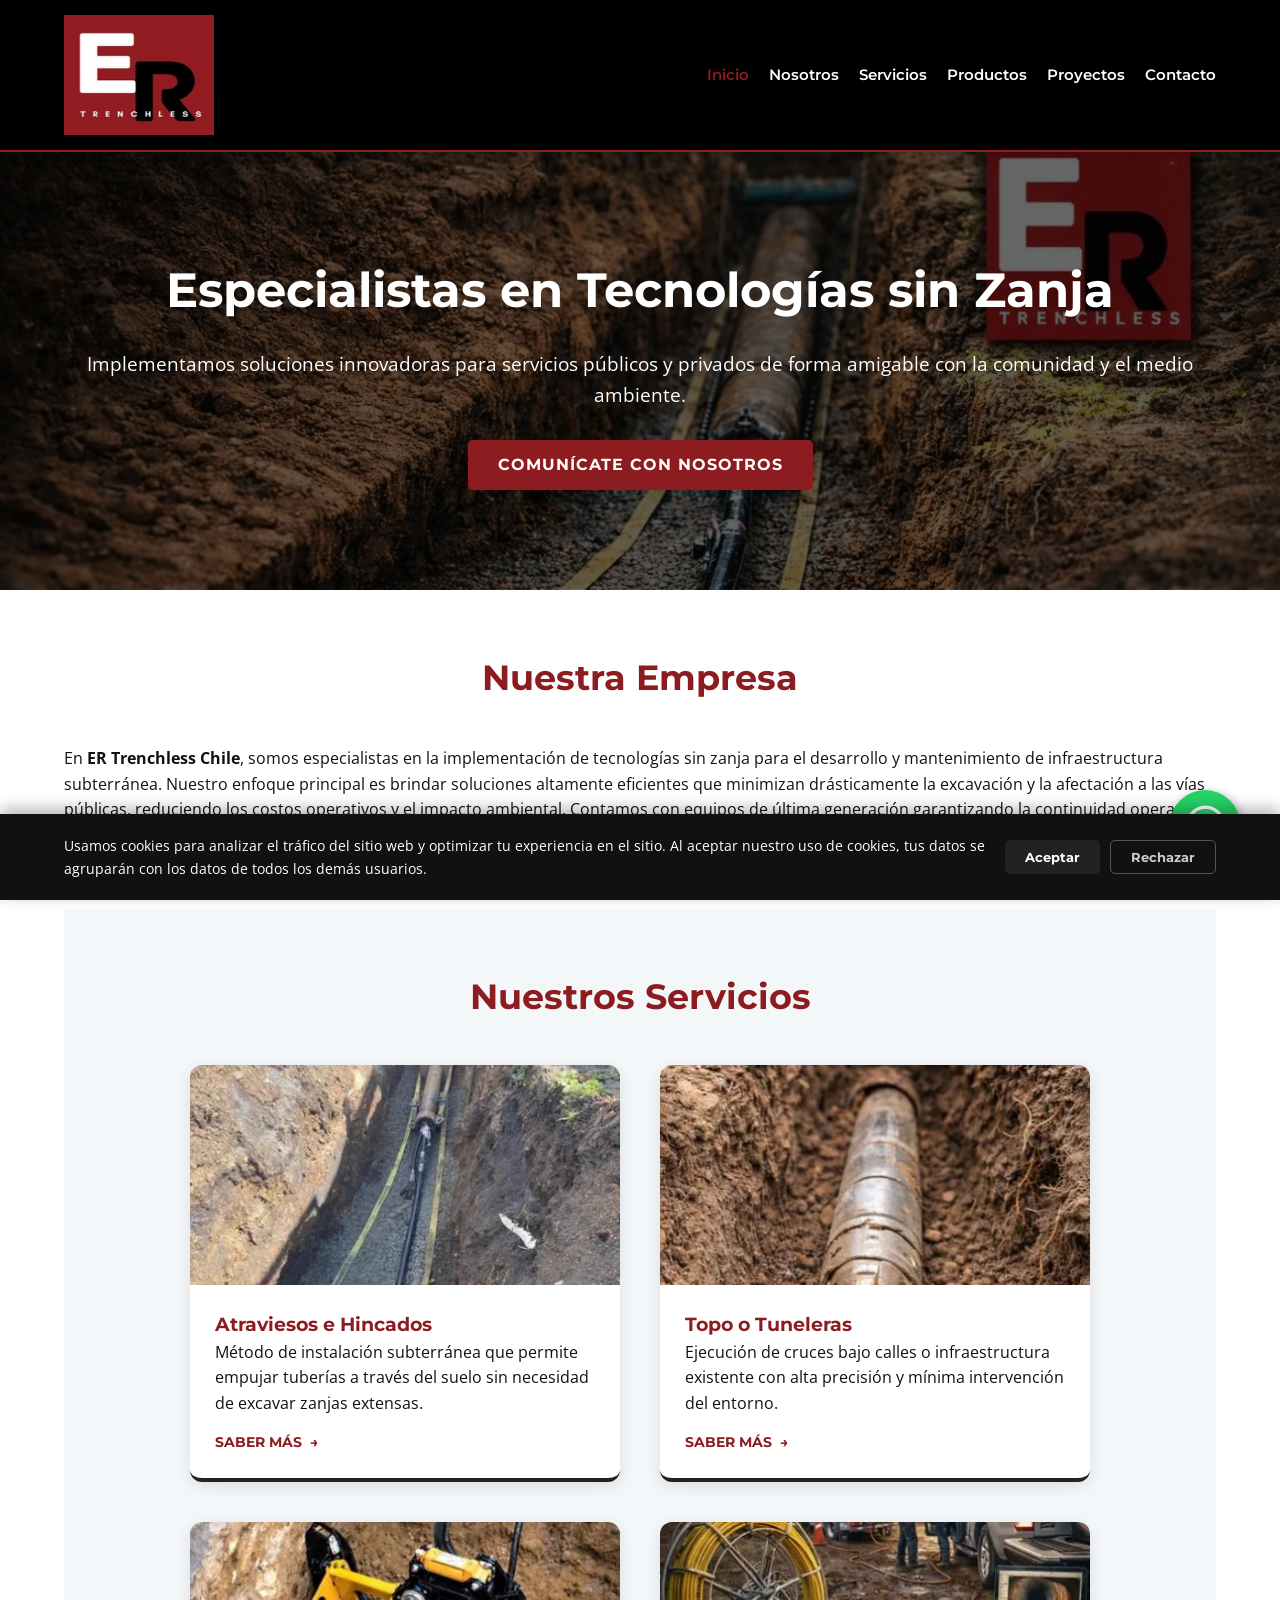
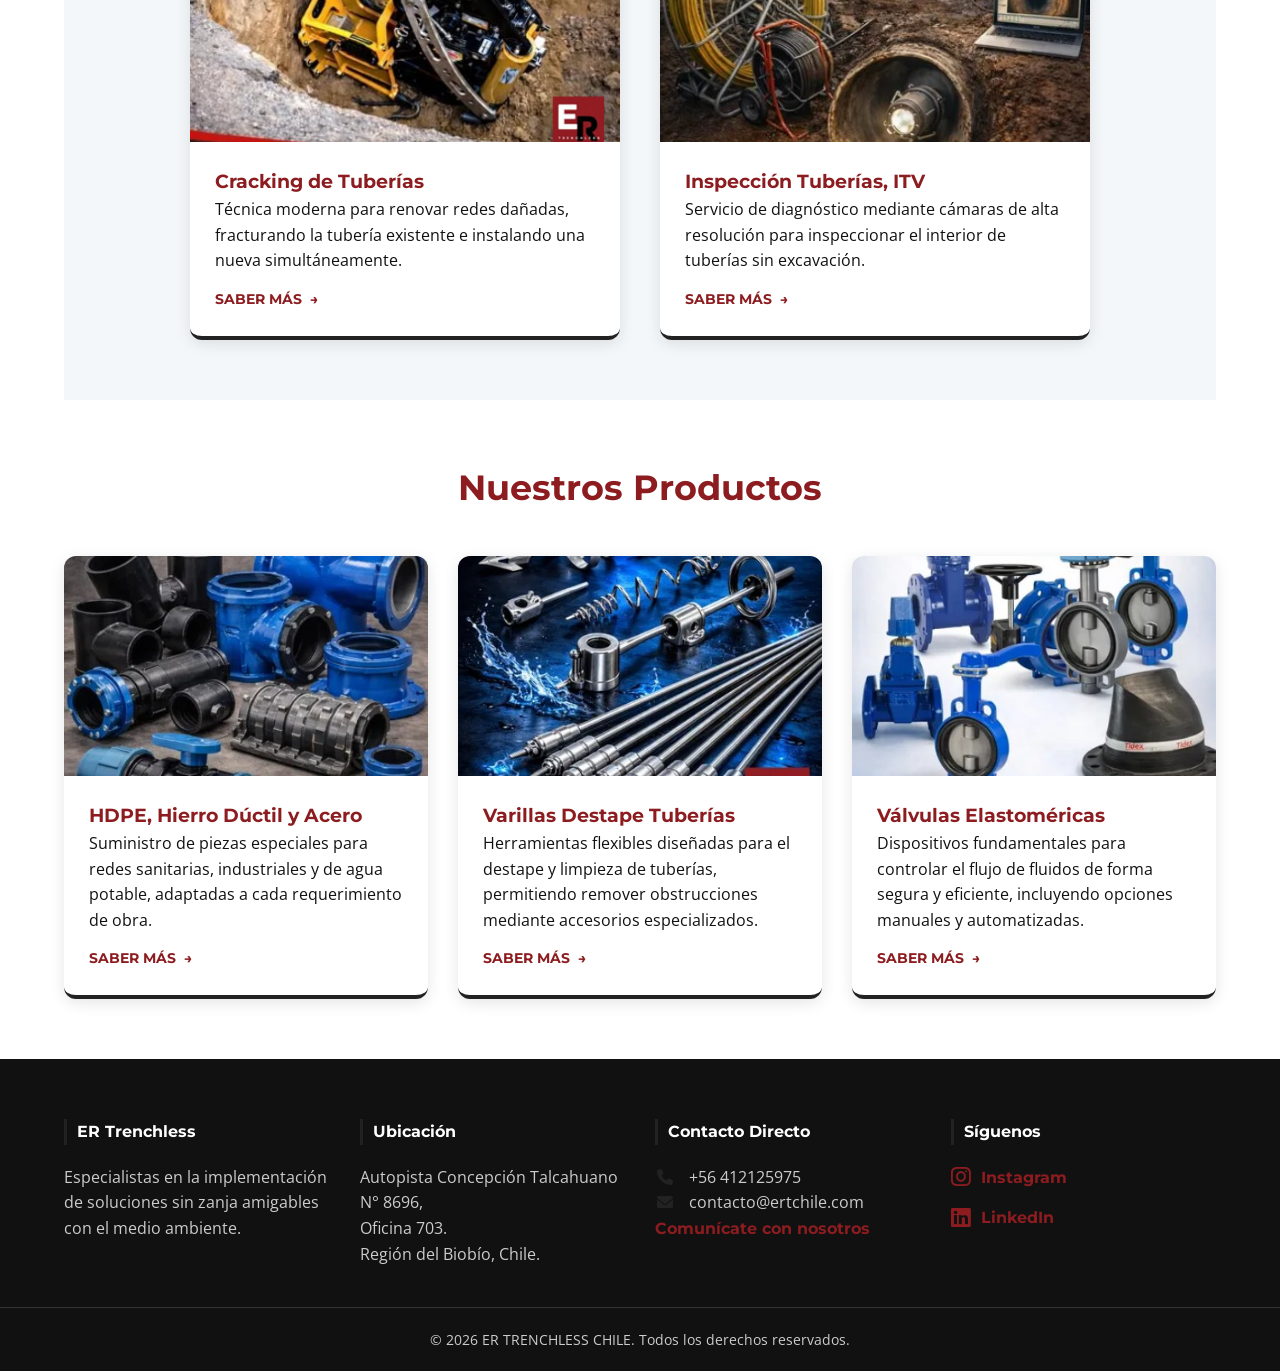
==== index.html @ fc586f29 "Upload Base Initial (WebSite ERT)" ====
<!DOCTYPE html>
<html lang="es">

<head>
    <meta charset="UTF-8">
    <meta name="viewport" content="width=device-width, initial-scale=1.0">
    <title>ER Trenchless Chile | Especialistas en Tecnologías sin Zanja</title>
    <meta name="description"
        content="Implementamos soluciones innovadoras para servicios públicos y privados de forma amigable con la comunidad y el medio ambiente en la Región del Biobío.">
    <link rel="canonical" href="https://ertchile.com/">

    <meta property="og:type" content="website">
    <meta property="og:url" content="https://ertchile.com/">
    <meta property="og:title" content="ER Trenchless Chile | Especialistas en Tecnologías sin Zanja">
    <meta property="og:description"
        content="Implementamos soluciones innovadoras para servicios públicos y privados de forma amigable con la comunidad y el medio ambiente.">
    <meta property="og:image" content="https://ertchile.com/images/logo-ert.jpg">

    <link rel="icon" type="image/png" sizes="32x32" href="images/favicon/favicon-32x32.png">
    <link rel="icon" type="image/png" sizes="16x16" href="images/favicon/favicon-16x16.png">
    <link rel="apple-touch-icon" sizes="180x180" href="images/favicon/apple-touch-icon.png">
    <link rel="shortcut icon" href="images/favicon/favicon.ico" type="image/x-icon">
    <link rel="stylesheet" href="css/styles.css">
    <link rel="stylesheet" href="https://cdnjs.cloudflare.com/ajax/libs/font-awesome/6.0.0/css/all.min.css">

    <script type="application/ld+json">
        {
        "@context": "https://schema.org",
        "@type": "LocalBusiness",
        "name": "ER TRENCHLESS CHILE",
        "address": {
            "@type": "PostalAddress",
            "streetAddress": "Autopista Concepción Talcahuano N° 8696, Of. 703",
            "addressLocality": "Talcahuano",
            "addressRegion": "Biobío",
            "addressCountry": "CL"
        },
        "telephone": "+56944072450",
        "url": "https://ertchile.com"
        }
    </script>
</head>

<body>

    <header>
        <div class="container">
            <div class="logo">
                <img src="images/logo-ert.jpg" alt="ER Trenchless Chile Logo">
            </div>
            <div class="nav-toggle" id="mobile-menu-btn">&#9776;</div>
            <nav id="main-nav">
                <ul>
                    <li><a href="index.html" class="active">Inicio</a></li>
                    <li><a href="nosotros.html">Nosotros</a></li>
                    <li><a href="servicios.html">Servicios</a></li>
                    <li><a href="productos.html">Productos</a></li>
                    <li><a href="proyectos.html">Proyectos</a></li>
                    <li><a href="contacto.html">Contacto</a></li>
                </ul>
            </nav>
        </div>
    </header>

    <main>
        <section class="hero">
            <div class="container">
                <h1>Especialistas en Tecnologías sin Zanja</h1>
                <p>Implementamos soluciones innovadoras para servicios públicos y privados de forma amigable con la comunidad y el medio ambiente.</p>
                <a href="contacto.html" class="cta-button">Comunícate con nosotros</a>
            </div>
        </section>

        <section class="section-padding container">
            <h2>Nuestra Empresa</h2>
            <p class="text-center">En <strong>ER Trenchless Chile</strong>, somos especialistas en la implementación de tecnologías sin zanja para el desarrollo y mantenimiento de infraestructura subterránea. Nuestro enfoque principal es brindar soluciones altamente eficientes que minimizan drásticamente la excavación y la afectación a las vías públicas, reduciendo los costos operativos y el impacto ambiental. Contamos con equipos de última generación garantizando la continuidad operativa de los servicios con los más altos estándares de calidad y seguridad.</p>
        </section>

        <section class="section-padding container bg-light">
            <h2>Nuestros Servicios</h2>
            <div class="servicios-grid">

                <article class="service-card">
                    <div class="service-image-top">
                        <a href="servicios/atraviesos-e-hincados.html"><img src="images/icon-hincados.jpg" alt="Atraviesos e Hincados"></a>
                    </div>
                    <div class="service-info">
                        <h3>Atraviesos e Hincados</h3>
                        <p>Método de instalación subterránea que permite empujar tuberías a través del suelo sin necesidad de excavar zanjas extensas.</p>
                        <a href="servicios/atraviesos-e-hincados.html" class="btn-modern">Saber más <span class="arrow">&rarr;</span></a>
                    </div>
                </article>

                <article class="service-card">
                    <div class="service-image-top">
                        <a href="servicios/topo-o-tuneleras.html"><img src="images/icon-tuneleras.jpg" alt="Topo o Tuneleras"></a>
                    </div>
                    <div class="service-info">
                        <h3>Topo o Tuneleras</h3>
                        <p>Ejecución de cruces bajo calles o infraestructura existente con alta precisión y mínima intervención del entorno.</p>
                        <a href="servicios/topo-o-tuneleras.html" class="btn-modern">Saber más <span class="arrow">&rarr;</span></a>
                    </div>
                </article>

                <article class="service-card">
                    <div class="service-image-top">
                        <a href="servicios/cracking-de-tuberias.html"><img src="images/icon-cracking.jpg" alt="Cracking de Tuberías"></a>
                    </div>
                    <div class="service-info">
                        <h3>Cracking de Tuberías</h3>
                        <p>Técnica moderna para renovar redes dañadas, fracturando la tubería existente e instalando una nueva simultáneamente.</p>
                        <a href="servicios/cracking-de-tuberias.html" class="btn-modern">Saber más <span class="arrow">&rarr;</span></a>
                    </div>
                </article>

                <article class="service-card">
                    <div class="service-image-top">
                        <a href="servicios/inspeccion-tuberias-itv.html"><img src="images/icon-itv.jpg" alt="Inspección Tuberías ITV"></a>
                    </div>
                    <div class="service-info">
                        <h3>Inspección Tuberías, ITV</h3>
                        <p>Servicio de diagnóstico mediante cámaras de alta resolución para inspeccionar el interior de tuberías sin excavación.</p>
                        <a href="servicios/inspeccion-tuberias-itv.html" class="btn-modern">Saber más <span class="arrow">&rarr;</span></a>
                    </div>
                </article>

            </div>
        </section>

        <section class="section-padding container">
            <h2>Nuestros Productos</h2>
            <div class="productos-grid">

                <article class="service-card">
                    <div class="service-image-top">
                        <a href="productos/hdpe-hierro-fundido-acero.html"><img src="images/producto-hdpe.jpg" alt="Piezas especiales de HDPE, Hierro Dúctil y Bridas Acero"></a>
                    </div>
                    <div class="service-info">
                        <h3>HDPE, Hierro Dúctil y Acero</h3>
                        <p>Suministro de piezas especiales para redes sanitarias, industriales y de agua potable, adaptadas a cada requerimiento de obra.</p>
                        <a href="productos/hdpe-hierro-fundido-acero.html" class="btn-modern">Saber más <span class="arrow">&rarr;</span></a>
                    </div>
                </article>

                <article class="service-card">
                    <div class="service-image-top">
                        <a href="productos/varillas-destape-tuberias.html"><img src="images/producto-varillas.jpg" alt="Varillas Destape Tuberías"></a>
                    </div>
                    <div class="service-info">
                        <h3>Varillas Destape Tuberías</h3>
                        <p>Herramientas flexibles diseñadas para el destape y limpieza de tuberías, permitiendo remover obstrucciones mediante accesorios especializados.</p>
                        <a href="productos/varillas-destape-tuberias.html" class="btn-modern">Saber más <span class="arrow">&rarr;</span></a>
                    </div>
                </article>

                <article class="service-card">
                    <div class="service-image-top">
                        <a href="productos/valvulas-elastomericas.html"><img src="images/producto-valvulas.jpg" alt="Válvulas Elastoméricas"></a>
                    </div>
                    <div class="service-info">
                        <h3>Válvulas Elastoméricas</h3>
                        <p>Dispositivos fundamentales para controlar el flujo de fluidos de forma segura y eficiente, incluyendo opciones manuales y automatizadas.</p>
                        <a href="productos/valvulas-elastomericas.html" class="btn-modern">Saber más <span class="arrow">&rarr;</span></a>
                    </div>
                </article>

            </div>
        </section>
    </main>

    <footer>
        <div class="container footer-grid">
            <div class="footer-section">
                <h4>ER Trenchless</h4>
                <p>Especialistas en la implementación de soluciones sin zanja amigables con el medio ambiente.</p>
            </div>
            <div class="footer-section">
                <h4>Ubicación</h4>
                <p>Autopista Concepción Talcahuano N° 8696,<br>Oficina 703.<br>Región del Biobío, Chile.</p>
            </div>
            <div class="footer-section">
                <h4>Contacto Directo</h4>
                <p><i class="fas fa-phone"></i> +56 412125975</p>
                <p><i class="fas fa-envelope"></i> contacto@ertchile.com</p>
                <a href="contacto.html" class="footer-link-btn">Comunícate con nosotros</a>
            </div>
            <div class="footer-section">
                <h4>Síguenos</h4>
                <div class="social-links">
                    <a href="https://www.instagram.com/er_trenchless_chile/" target="_blank" class="footer-link-btn">
                        <i class="fab fa-instagram"></i> Instagram
                    </a>
                    <a href="https://www.linkedin.com/company/er-trenchless-chile-spa/?viewAsMember=true" target="_blank" class="footer-link-btn">
                        <i class="fab fa-linkedin"></i> LinkedIn
                    </a>
                </div>
            </div>
        </div>
        <div class="footer-bottom">
            <p>&copy; 2026 ER TRENCHLESS CHILE. Todos los derechos reservados.</p>
        </div>
    </footer>
    <div id="cookie-banner" class="cookie-banner">
        <div class="container cookie-content">
            <p>Usamos cookies para analizar el tráfico del sitio web y optimizar tu experiencia en el sitio. Al aceptar
                nuestro uso de cookies, tus datos se agruparán con los datos de todos los demás usuarios.</p>
            <div class="cookie-buttons">
                <button id="accept-cookies" class="btn-cookie accept">Aceptar</button>
                <button id="reject-cookies" class="btn-cookie reject">Rechazar</button>
            </div>
        </div>
    </div>
    <a href="https://wa.me/56999770602" class="whatsapp-float" target="_blank" rel="noopener noreferrer" aria-label="Escríbenos por WhatsApp">
        <i class="fab fa-whatsapp"></i>
    </a>

    <script src="js/script.js"></script>
</body>
</html>
---- css/styles.css ----
/* =========================================
   1. VARIABLES Y CONFIGURACIÓN BASE
   ========================================= */

/* Importación de fuentes oficiales (Montserrat y Open Sans) */
@import url('https://fonts.googleapis.com/css2?family=Montserrat:wght@400;700&family=Open+Sans:wght@400;600&display=swap');

:root {
    --color-primario: #8c1c1f;   /* Rojo Oscuro ERT (Extraído del fondo del logo) */
    --color-secundario: #222222; /* Gris casi negro (Extraído de la letra R) */
    --color-oscuro: #111111;
    --color-blanco: #ffffff;
    --color-gris-fondo: #f4f7f9;
    
    --fuente-titulos: 'Montserrat', sans-serif;
    --fuente-cuerpo: 'Open Sans', sans-serif;
    
    --sombra: 0 4px 15px rgba(0, 0, 0, 0.1);
    --transicion: all 0.3s ease;
}

* {
    margin: 0;
    padding: 0;
    box-sizing: border-box;
}

html, body {
    height: 100%;
    font-family: var(--fuente-cuerpo);
    background-color: var(--color-blanco);
    display: flex;
    flex-direction: column;
    color: var(--color-oscuro);
    line-height: 1.6;
}

/* Encabezados con Montserrat */
h1, h2, h3, h4, h5, h6 {
    font-family: var(--fuente-titulos);
    font-weight: 700;
    color: var(--color-primario);
}

main {
    flex: 1 0 auto;
}

.container {
    width: 90%;
    max-width: 1200px;
    margin: 0 auto;
}

/* =========================================
   2. HEADER Y NAVEGACIÓN
   ========================================= */
header {
    background: #111111;
    /* Bajamos el padding de 15px a 5px para ganar espacio interno */
    padding: 5px 0; 
    box-shadow: 0 2px 10px rgba(0, 0, 0, 0.1);
    position: sticky;
    top: 0;
    z-index: 1000;
    border-bottom: 2px solid var(--color-primario);
}



header .container {
    display: flex;
    justify-content: space-between;
    align-items: center;
}

.logo img {
    /* Aumentamos la altura de 80px a 100px */
    height: 120px; 
    display: block;
    /* Añadimos una transición suave por si quieres que cambie al hacer scroll */
    transition: var(--transicion); 
    /* Asegura que el logo no se deforme */
    width: 150px; 
}

nav ul {
    display: flex;
    list-style: none;
    gap: 20px;
}

nav ul li a {
    text-decoration: none;
    color:  #ffffff;
    font-family: var(--fuente-titulos);
    font-weight: 600;
    font-size: 0.95rem;
    transition: var(--transicion);
}

nav ul li a:hover, nav ul li a.active {
    color: var(--color-primario);
}

.nav-toggle {
    display: none;
    font-size: 1.5rem;
    cursor: pointer;
}

/* =========================================
   3. HERO SECTIONS (BANNERS)
   ========================================= */
.hero, .secondary-hero {
    color: white;
    padding: 100px 0;
    text-align: center;
    background-size: cover;
    background-position: center;
    background-repeat: no-repeat;
}

.hero { background-image: linear-gradient(rgba(0, 0, 0, 0.6), rgba(0, 0, 0, 0.6)), url('../images/hero-bg.jpg'); }
.secondary-hero { background-image: linear-gradient(rgba(0, 0, 0, 0.7), rgba(0, 0, 0, 0.7)), url('../images/nosotros-bg.jpg'); }

.hero h1, .secondary-hero h1 { 
    font-size: 3rem; 
    margin-bottom: 20px; 
    color: var(--color-blanco);
}


.hero p, .secondary-hero p {
    font-size: 1.2rem;
    margin-bottom: 30px;
}

/* =========================================
   4. DISEÑO DE GRIDS Y SECCIONES
   ========================================= */
.section-padding { padding: 60px 0; }

h2 {
    text-align: center;
    color: var(--color-primario);
    margin-bottom: 40px;
    font-size: 2.2rem;
}

.bg-light { background-color: var(--color-gris-fondo); }

/* =========================================
   GRID PARA SERVICIOS (4 items -> 2x2)
   ========================================= */
.servicios-grid {
    display: grid;
    grid-template-columns: repeat(2, 1fr); /* Fuerza 2 columnas */
    gap: 40px;
    max-width: 900px; /* Ajusta el ancho para que las 2 tarjetas no se vean tan estiradas */
    margin: 0 auto; /* Centra la grilla en la página */
}

/* =========================================
   GRID PARA PRODUCTOS (3 items -> 1 fila de 3)
   ========================================= */
.productos-grid {
    display: grid;
    grid-template-columns: repeat(auto-fit, minmax(300px, 1fr)); /* Automático, perfecto para 3 items */
    gap: 30px;
}

/* --- Responsivo para ambas grillas --- */
@media (max-width: 768px) {
    .servicios-grid, .productos-grid {
        grid-template-columns: 1fr; /* En celulares, todo pasa a 1 sola columna */
    }
}

/* Grid de Contenido (Página Nosotros) */
.content-grid {
    display: grid;
    grid-template-columns: repeat(auto-fit, minmax(300px, 1fr)); /* Ajustado para mejor respuesta */
    gap: 40px;
    align-items: center;
}

/* Alineación específica para texto en Nosotros */
.text-content h2 {
    text-align: left;
    margin-bottom: 20px;
}

.text-content p {
    text-align: left;
}

/* =========================================
   5. TARJETAS Y BOTONES (CORREGIDOS)
   ========================================= */
.service-card {
    background: var(--color-blanco);
    border-radius: 12px;
    box-shadow: var(--sombra);
    border-bottom: 4px solid var(--color-secundario);
    transition: var(--transicion);
    display: flex;
    flex-direction: column;
    overflow: hidden;
    height: 100%;
}

.service-card:hover {
    transform: translateY(-8px);
}

.service-image-top {
    width: 100%;
    height: 220px;
    overflow: hidden;
}

.service-image-top img {
    width: 100%;
    height: 100%;
    object-fit: cover;
}

.service-info {
    padding: 25px;
    flex-grow: 1;
    display: flex;
    flex-direction: column;
    justify-content: space-between; /* Empuja el botón al final */
}

/* Botón "SABER MÁS" (Estilo Imagen 2 corregido) */
.btn-modern {
    margin-top: 15px;
    display: inline-flex;
    align-items: center;
    color: var(--color-primario) !important; /* Mantiene azul aunque sea visitado */
    font-family: var(--fuente-titulos);
    font-weight: 700;
    text-transform: uppercase; /* Fuerza Mayúsculas */
    font-size: 0.85rem;
    gap: 8px;
    text-decoration: none;
    transition: var(--transicion);
}

.btn-modern:hover {
    color: var(--color-secundario) !important;
}

.btn-modern .arrow {
    transition: transform 0.3s ease;
}

.btn-modern:hover .arrow {
    transform: translateX(5px);
}

.cta-button {
    background: var(--color-primario);
    color: white;
    padding: 12px 30px;
    text-decoration: none;
    border-radius: 5px;
    font-family: var(--fuente-titulos);
    font-weight: bold;
    display: inline-block;
    transition: var(--transicion);
    border: none;
    text-transform: uppercase;
    letter-spacing: 1px;
}

.cta-button:hover {
    background: var(--color-secundario);
    cursor: pointer;
}

/* =========================================
   6. FOOTER (4 COLUMNAS Y REDES SOCIALES)
   ========================================= */
footer {
    background: var(--color-oscuro);
    color: #cccccc;
    padding: 60px 0 0;
    flex-shrink: 0;
}

.footer-grid {
    display: grid;
    grid-template-columns: repeat(4, 1fr); /* 4 Columnas simétricas */
    gap: 30px;
    padding-bottom: 40px;
}

.footer-section h4 {
    color: var(--color-blanco);
    margin-bottom: 20px;
    border-left: 3px solid var(--color-secundario);
    padding-left: 10px;
}

.footer-section p i {
    margin-right: 10px;
    color: var(--color-secundario);
    width: 20px;
    text-align: center;
}

.social-links {
    display: flex;
    flex-direction: column;
    gap: 15px;
}

.footer-link-btn {
    display: flex;
    align-items: center;
    color: #8c1c1f;
    font-family: var(--fuente-titulos);
    font-weight: bold;
    text-decoration: none;
    transition: var(--transicion);
}

.footer-link-btn i {
    font-size: 1.4rem;
    margin-right: 10px;
}

.footer-link-btn:hover {
    color: var(--color-blanco);
    transform: translateX(5px);
}

.footer-bottom {
    background: #111;
    text-align: center;
    padding: 20px 0;
    font-size: 0.9rem;
    border-top: 1px solid #333;
}

/* =========================================
   7. RESPONSIVE
   ========================================= */
@media (max-width: 1024px) {
    .footer-grid { grid-template-columns: repeat(2, 1fr); }
}

@media (max-width: 768px) {
    .nav-toggle { display: block; color: #ffffff;}
    nav {
        display: none;
        width: 100%;
        position: absolute;
        top: 80px;
        left: 0;
        background: rgb(8, 0, 0);
        padding: 20px;
        box-shadow: var(--sombra);
    }
    nav.show { display: block; }
    nav ul { flex-direction: column; gap: 15px; }
    
    .hero h1 { font-size: 2.2rem; }
    .content-grid { grid-template-columns: 1fr; }
    
    .footer-grid {
        grid-template-columns: 1fr;
        text-align: center;
    }
    .footer-section h4 {
        border-left: none;
        border-bottom: 2px solid var(--color-secundario);
        display: inline-block;
        padding: 0 10px 5px;
    }
    .footer-link-btn { justify-content: center; }
}

/* =========================================
   8. AVISO DE COOKIES
   ========================================= */
.cookie-banner {
    position: fixed;
    bottom: -100%; /* Escondido por defecto */
    left: 0;
    width: 100%;
    background-color: var(--color-oscuro);
    color: var(--color-blanco);
    padding: 20px 0;
    box-shadow: 0 -5px 15px rgba(0, 0, 0, 0.3);
    z-index: 2000;
    transition: bottom 0.5s ease-in-out;
}

.cookie-banner.show {
    bottom: 0; /* Se desliza hacia arriba */
}

.cookie-content {
    display: flex;
    justify-content: space-between;
    align-items: center;
    gap: 20px;
    font-size: 0.9rem;
}

.cookie-buttons {
    display: flex;
    gap: 10px;
}

.btn-cookie {
    padding: 8px 20px;
    border-radius: 5px;
    border: none;
    font-family: var(--fuente-titulos);
    font-weight: bold;
    cursor: pointer;
    transition: var(--transicion);
}

.btn-cookie.accept {
    background-color: var(--color-secundario);
    color: var(--color-blanco);
}

.btn-cookie.reject {
    background-color: transparent;
    color: #ccc;
    border: 1px solid #555;
}

.btn-cookie:hover {
    transform: scale(1.05);
    filter: brightness(1.1);
}

/* Ajuste móvil */
@media (max-width: 768px) {
    .cookie-content {
        flex-direction: column;
        text-align: center;
    }
}

/* Asegúrate de que estas reglas existan en tu styles.css */
.btn-back {
    display: inline-flex;
    align-items: center;
    gap: 10px;
    color: var(--color-primario);
    text-decoration: none;
    font-family: var(--fuente-titulos);
    font-weight: 700;
    font-size: 0.9rem;
    text-transform: uppercase;
    margin-bottom: 10px; /* Reducimos el margen inferior */
    transition: var(--transicion);
}

.btn-back:hover {
    color: var(--color-secundario);
    transform: translateX(-5px);
}

.btn-back:hover {
    color: var(--color-secundario);
    transform: translateX(-5px); /* Efecto de desplazamiento a la izquierda */
}

/* =========================================
   10. BOTÓN FLOTANTE DE WHATSAPP (CON REBOTE)
   ========================================= */
.whatsapp-float {
    position: fixed;
    width: 70px;
    height: 70px;
    bottom: 40px;
    right: 40px;
    background-color: #25d366;
    color: #FFF;
    border-radius: 50px;
    text-align: center;
    font-size: 45px;
    box-shadow: 2px 2px 10px rgba(0, 0, 0, 0.3);
    z-index: 1500;
    display: flex;
    justify-content: center;
    align-items: center;
    text-decoration: none;
    
    /* Llamamos a la animación de rebote */
    animation: rebote-whatsapp 2s infinite;
}

/* 🎬 Los fotogramas clave de la animación */
@keyframes rebote-whatsapp {
    0%, 20%, 50%, 80%, 100% {
        transform: translateY(0); /* Posición original */
    }
    40% {
        transform: translateY(-15px); /* Salto alto */
    }
    60% {
        transform: translateY(-7px); /* Salto bajito (efecto gravedad) */
    }
}

.whatsapp-float:hover {
    background-color: #128c7e;
    color: #FFF;
    /* Detenemos el rebote al pasar el mouse y hacemos un zoom elegante */
    animation: none;
    transform: scale(1.1);
    transition: var(--transicion);
}

/* --- Responsivo para pantallas pequeñas --- */
@media (max-width: 768px) {
    .whatsapp-float {
        width: 60px;
        height: 60px;
        bottom: 20px;
        right: 20px;
        font-size: 38px;
    }
}
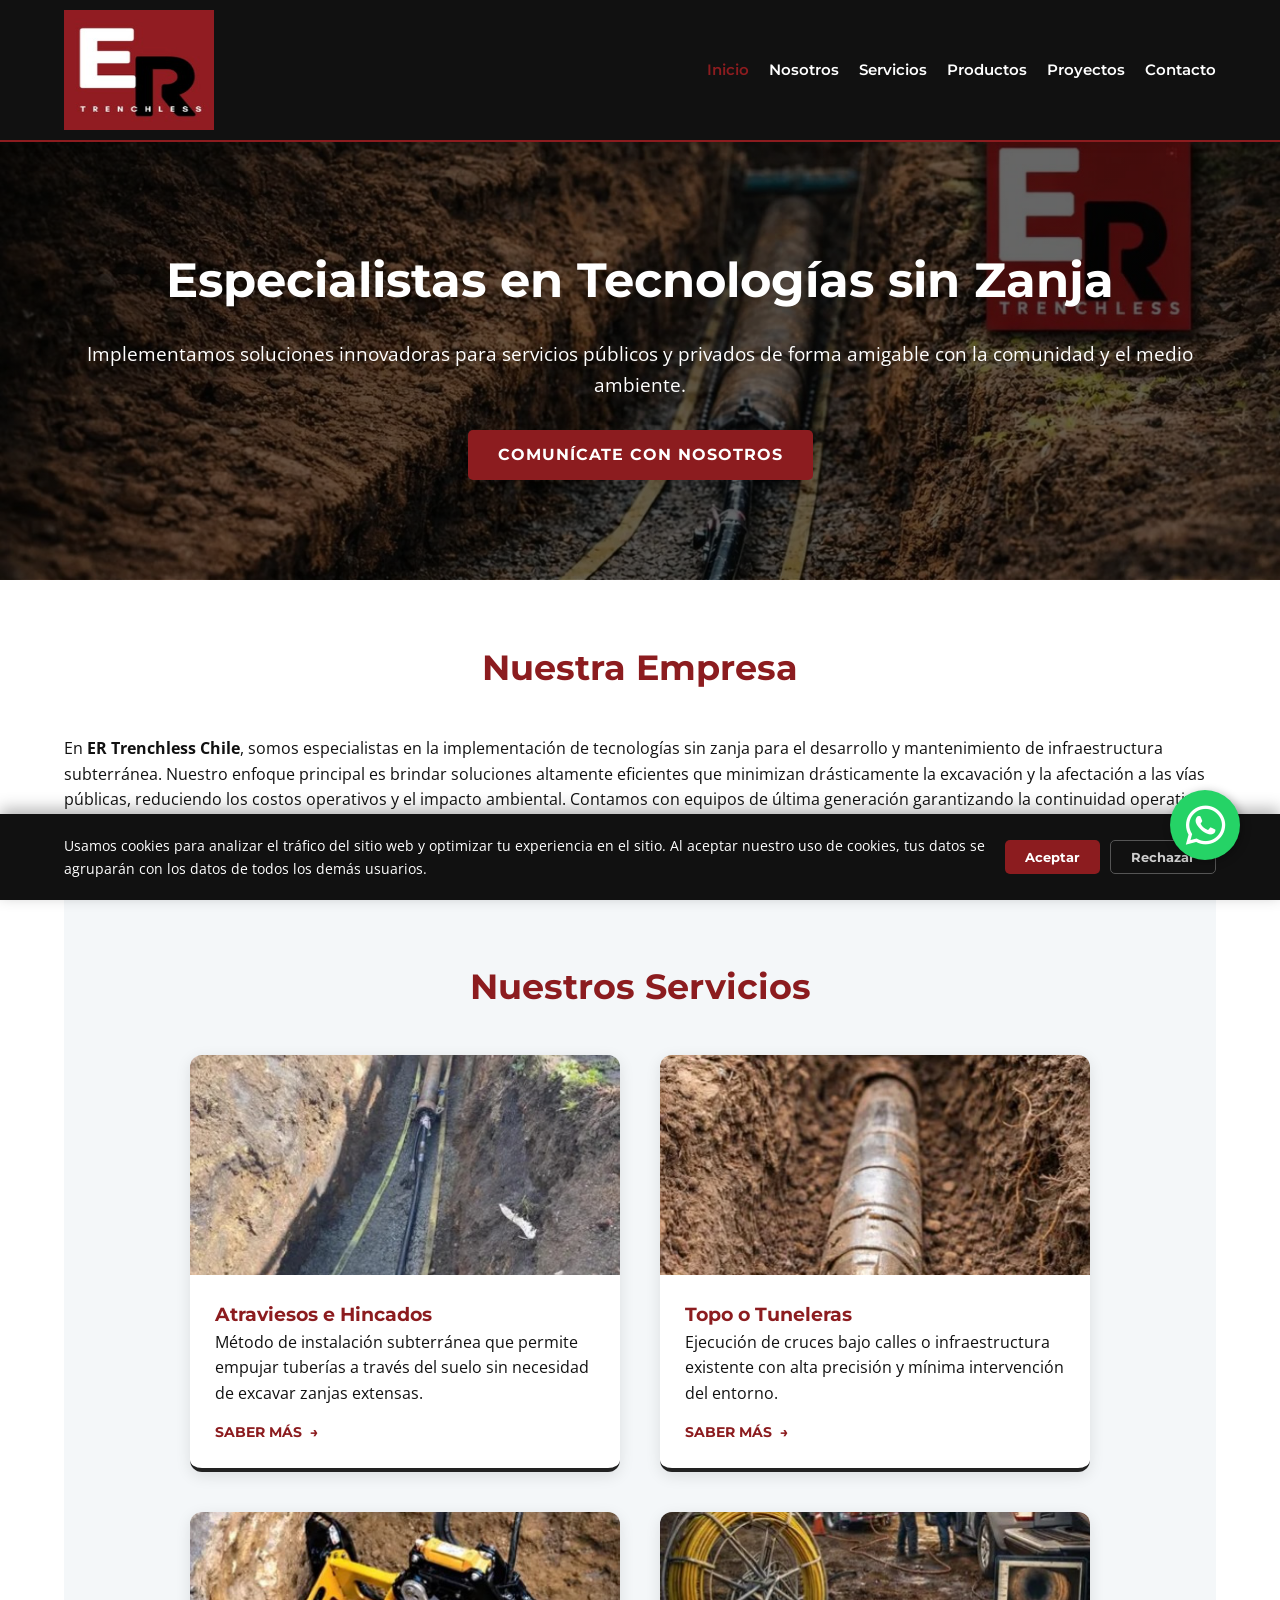
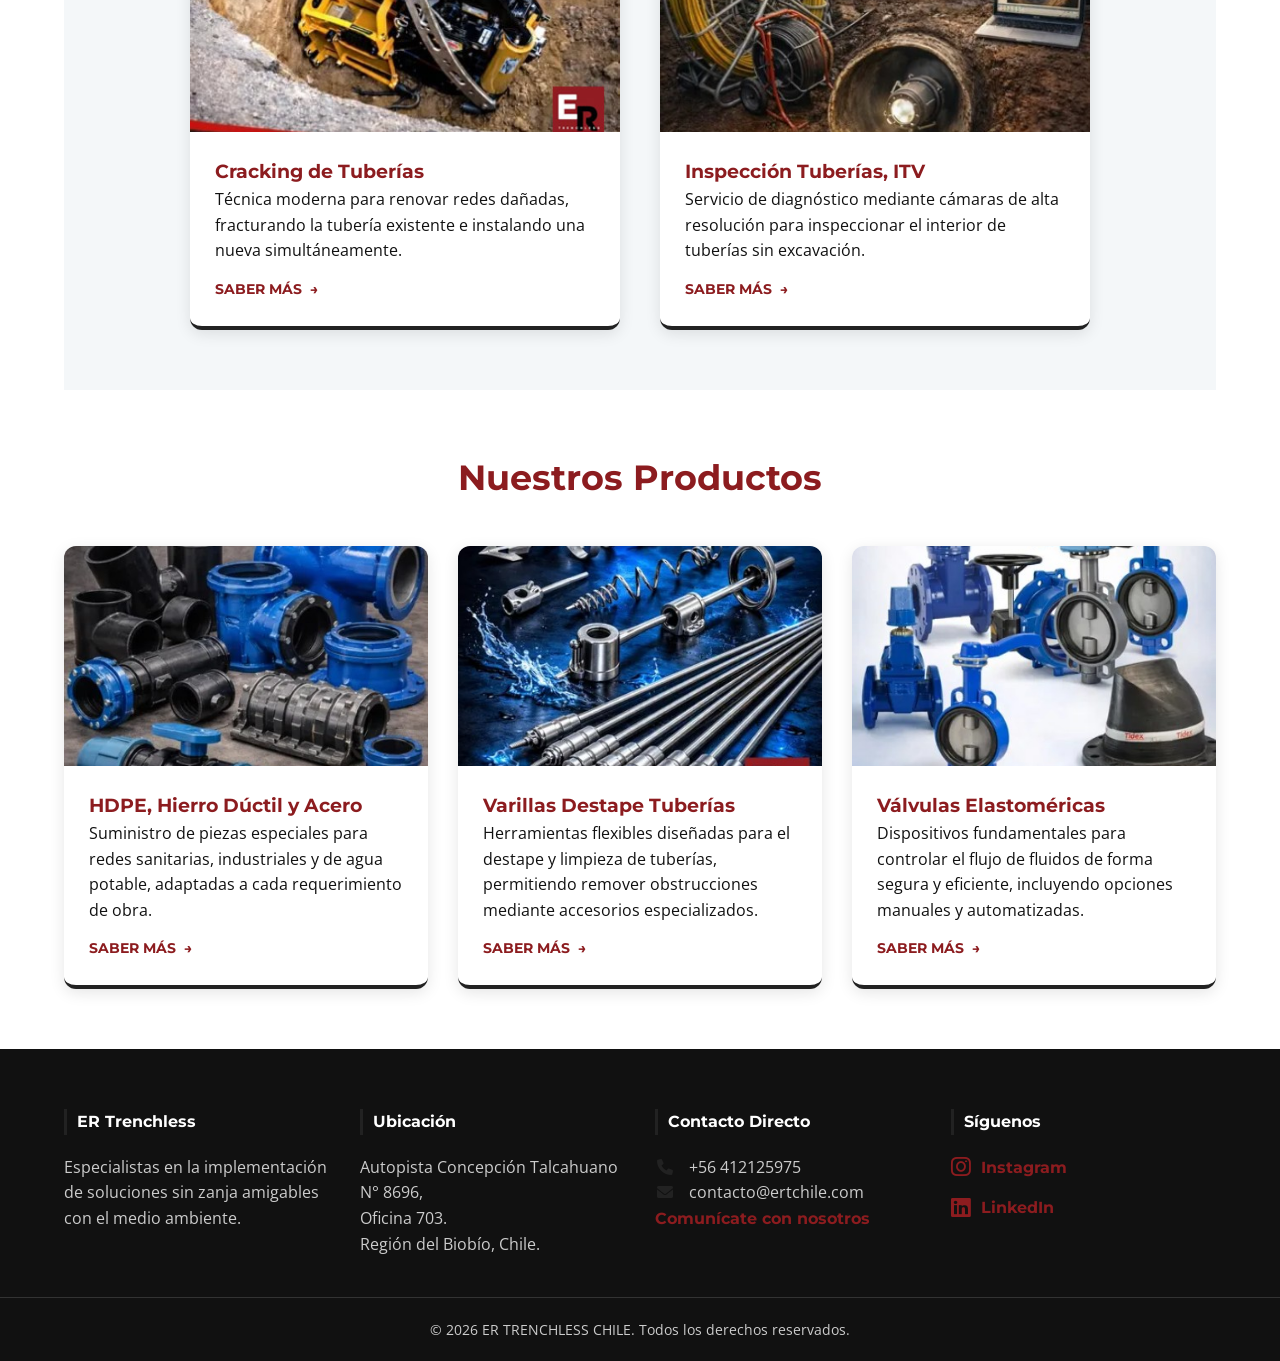
==== commit add0b27f: "Update telephone +56412125975" ====
--- a/index.html
+++ b/index.html
@@ -35,7 +35,7 @@
             "addressRegion": "Biobío",
             "addressCountry": "CL"
         },
-        "telephone": "+56944072450",
+        "telephone": "+56412125975",
         "url": "https://ertchile.com"
         }
     </script>
@@ -216,4 +216,4 @@
 
     <script src="js/script.js"></script>
 </body>
-</html>+</html>
--- a/css/styles.css
+++ b/css/styles.css
@@ -428,7 +428,7 @@
 }
 
 .btn-cookie.accept {
-    background-color: var(--color-secundario);
+    background-color: var(--color-primario);
     color: var(--color-blanco);
 }
 
@@ -476,6 +476,9 @@
     transform: translateX(-5px); /* Efecto de desplazamiento a la izquierda */
 }
 
+/* =========================================
+   10. BOTÓN FLOTANTE DE WHATSAPP (CON REBOTE)
+   ========================================= */
 /* =========================================
    10. BOTÓN FLOTANTE DE WHATSAPP (CON REBOTE)
    ========================================= */
@@ -491,7 +494,7 @@
     text-align: center;
     font-size: 45px;
     box-shadow: 2px 2px 10px rgba(0, 0, 0, 0.3);
-    z-index: 1500;
+    z-index: 9999; /* <-- AQUÍ ESTÁ LA MAGIA (antes era 1500) */
     display: flex;
     justify-content: center;
     align-items: center;
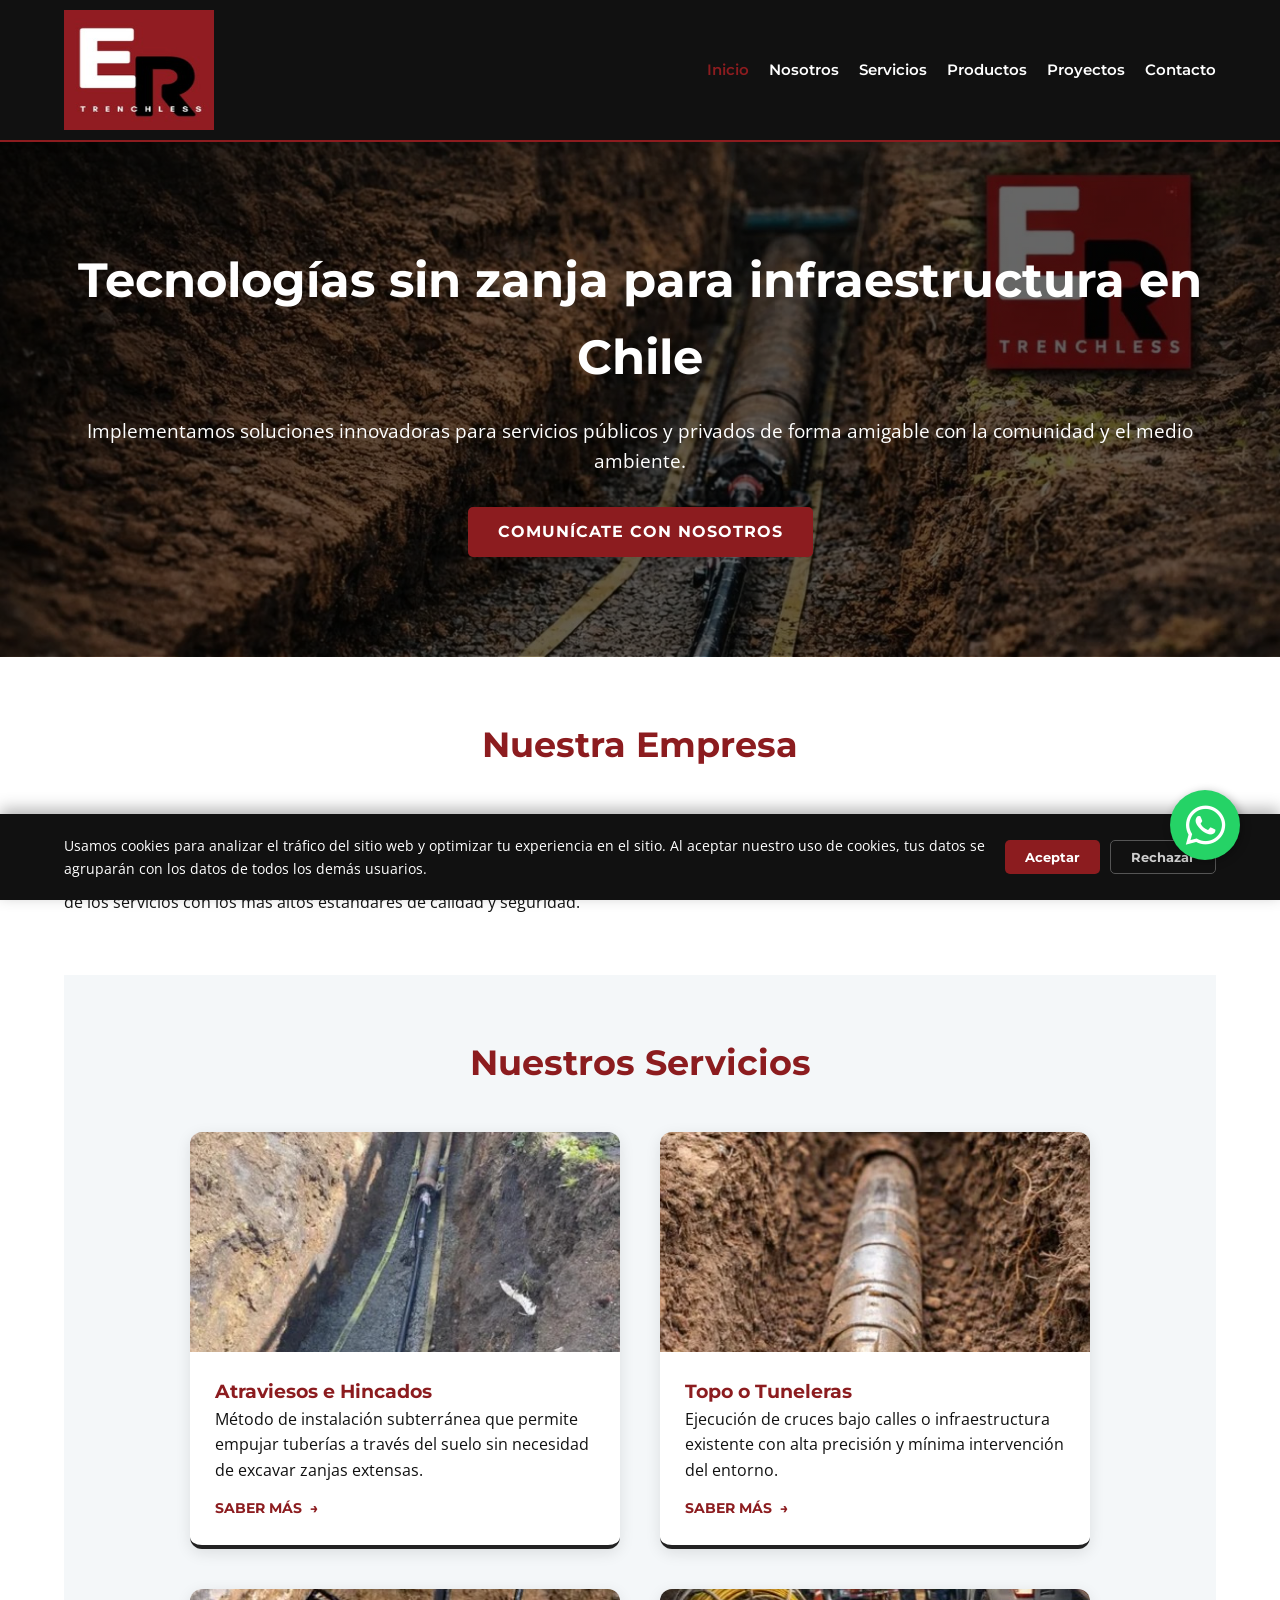
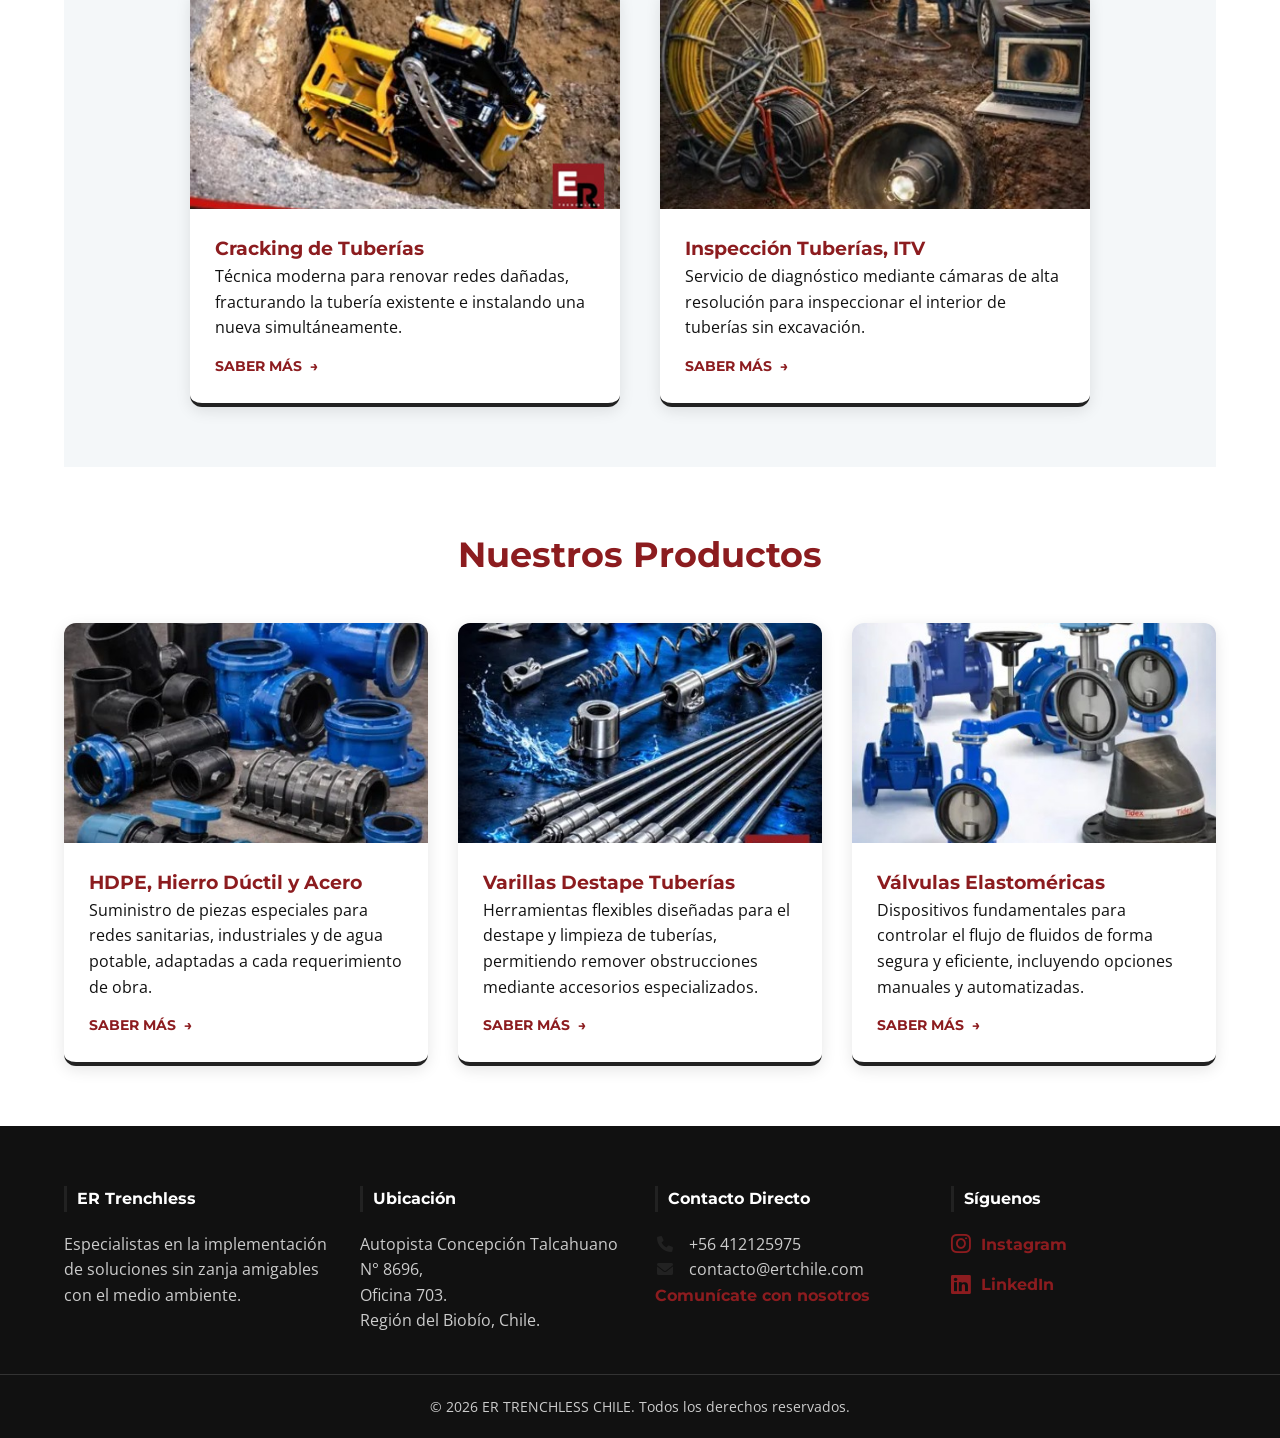
==== commit 4d12b81f: "Performance SEO" ====
--- a/index.html
+++ b/index.html
@@ -1,43 +1,113 @@
 <!DOCTYPE html>
-<html lang="es">
+<html lang="es-CL">
 
 <head>
+    <!-- Google tag (gtag.js) -->
+    <script async src="https://www.googletagmanager.com/gtag/js?id=G-R88EQNGQNK"></script>
+    <script>
+        window.dataLayer = window.dataLayer || [];
+        function gtag() { dataLayer.push(arguments); }
+        gtag('js', new Date());
+
+        gtag('config', 'G-R88EQNGQNK');
+    </script>
     <meta charset="UTF-8">
     <meta name="viewport" content="width=device-width, initial-scale=1.0">
-    <title>ER Trenchless Chile | Especialistas en Tecnologías sin Zanja</title>
-    <meta name="description"
-        content="Implementamos soluciones innovadoras para servicios públicos y privados de forma amigable con la comunidad y el medio ambiente en la Región del Biobío.">
-    <link rel="canonical" href="https://ertchile.com/">
-
-    <meta property="og:type" content="website">
-    <meta property="og:url" content="https://ertchile.com/">
-    <meta property="og:title" content="ER Trenchless Chile | Especialistas en Tecnologías sin Zanja">
-    <meta property="og:description"
-        content="Implementamos soluciones innovadoras para servicios públicos y privados de forma amigable con la comunidad y el medio ambiente.">
-    <meta property="og:image" content="https://ertchile.com/images/logo-ert.jpg">
-
+    <title>Tecnologías sin Zanja en Chile | ER Trenchless</title>
+    <meta name="description" content="Soluciones de instalación, inspección y renovación de tuberías sin zanja para infraestructura sanitaria e industrial en Chile.">
+    <meta name="robots" content="index, follow, max-image-preview:large, max-snippet:-1, max-video-preview:-1">
+    <link rel="canonical" href="https://ertchile.com/">
+    <link rel="alternate" hreflang="es-CL" href="https://ertchile.com/">
+    <link rel="alternate" hreflang="x-default" href="https://ertchile.com/">
+
+    <meta property="og:locale" content="es_CL">
+    <meta property="og:type" content="website">
+    <meta property="og:site_name" content="ER Trenchless Chile">
+    <meta property="og:url" content="https://ertchile.com/">
+    <meta property="og:title" content="Tecnologías sin Zanja en Chile | ER Trenchless">
+    <meta property="og:description" content="Soluciones de instalación, inspección y renovación de tuberías sin zanja para infraestructura sanitaria e industrial en Chile.">
+    <meta property="og:image" content="https://ertchile.com/images/hero-bg.jpg">
+    <meta property="og:image:alt" content="Tecnologías sin zanja en Chile - ER Trenchless Chile">
+
+    <meta name="twitter:card" content="summary_large_image">
+    <meta name="twitter:title" content="Tecnologías sin Zanja en Chile | ER Trenchless">
+    <meta name="twitter:description" content="Soluciones de instalación, inspección y renovación de tuberías sin zanja para infraestructura sanitaria e industrial en Chile.">
+    <meta name="twitter:image" content="https://ertchile.com/images/hero-bg.jpg">
+    <meta name="twitter:image:alt" content="Tecnologías sin zanja en Chile - ER Trenchless Chile">
+    <meta name="theme-color" content="#12344d">
     <link rel="icon" type="image/png" sizes="32x32" href="images/favicon/favicon-32x32.png">
     <link rel="icon" type="image/png" sizes="16x16" href="images/favicon/favicon-16x16.png">
     <link rel="apple-touch-icon" sizes="180x180" href="images/favicon/apple-touch-icon.png">
     <link rel="shortcut icon" href="images/favicon/favicon.ico" type="image/x-icon">
+    <link rel="preload" href="images/hero-bg.jpg" as="image" fetchpriority="high">
     <link rel="stylesheet" href="css/styles.css">
+    <link rel="preconnect" href="https://cdnjs.cloudflare.com" crossorigin>
     <link rel="stylesheet" href="https://cdnjs.cloudflare.com/ajax/libs/font-awesome/6.0.0/css/all.min.css">
-
     <script type="application/ld+json">
-        {
-        "@context": "https://schema.org",
-        "@type": "LocalBusiness",
-        "name": "ER TRENCHLESS CHILE",
-        "address": {
-            "@type": "PostalAddress",
-            "streetAddress": "Autopista Concepción Talcahuano N° 8696, Of. 703",
-            "addressLocality": "Talcahuano",
-            "addressRegion": "Biobío",
-            "addressCountry": "CL"
-        },
-        "telephone": "+56412125975",
-        "url": "https://ertchile.com"
-        }
+{
+    "@context":  "https://schema.org",
+    "@graph":  [
+                   {
+                       "@type":  "LocalBusiness",
+                       "@id":  "https://ertchile.com/#organization",
+                       "name":  "ER Trenchless Chile SpA",
+                       "alternateName":  "ER Trenchless Chile",
+                       "url":  "https://ertchile.com/",
+                       "logo":  {
+                                    "@type":  "ImageObject",
+                                    "url":  "https://ertchile.com/images/logo-ert.jpg",
+                                    "width":  213,
+                                    "height":  207
+                                },
+                       "image":  "https://ertchile.com/images/hero-bg.jpg",
+                       "email":  "contacto@ertchile.com",
+                       "telephone":  "+56 41 212 5975",
+                       "address":  {
+                                       "@type":  "PostalAddress",
+                                       "streetAddress":  "Autopista Concepción Talcahuano N° 8696, Oficina 703",
+                                       "addressLocality":  "Talcahuano",
+                                       "addressRegion":  "Biobío",
+                                       "addressCountry":  "CL"
+                                   },
+                       "areaServed":  {
+                                          "@type":  "Country",
+                                          "name":  "Chile"
+                                      },
+                       "sameAs":  [
+                                      "https://www.instagram.com/er_trenchless_chile/",
+                                      "https://www.linkedin.com/company/er-trenchless-chile-spa/"
+                                  ]
+                   },
+                   {
+                       "@type":  "WebSite",
+                       "@id":  "https://ertchile.com/#website",
+                       "url":  "https://ertchile.com/",
+                       "name":  "ER Trenchless Chile",
+                       "inLanguage":  "es-CL",
+                       "publisher":  {
+                                         "@id":  "https://ertchile.com/#organization"
+                                     }
+                   },
+                   {
+                       "@type":  "WebPage",
+                       "@id":  "https://ertchile.com/#webpage",
+                       "url":  "https://ertchile.com/",
+                       "name":  "Tecnologías sin zanja en Chile",
+                       "description":  "Soluciones de instalación, inspección y renovación de tuberías sin zanja para infraestructura sanitaria e industrial en Chile.",
+                       "inLanguage":  "es-CL",
+                       "isPartOf":  {
+                                        "@id":  "https://ertchile.com/#website"
+                                    },
+                       "about":  {
+                                     "@id":  "https://ertchile.com/#organization"
+                                 },
+                       "primaryImageOfPage":  {
+                                                  "@type":  "ImageObject",
+                                                  "url":  "https://ertchile.com/images/hero-bg.jpg"
+                                              }
+                   }
+               ]
+}
     </script>
 </head>
 
@@ -46,7 +116,7 @@
     <header>
         <div class="container">
             <div class="logo">
-                <img src="images/logo-ert.jpg" alt="ER Trenchless Chile Logo">
+                <img src="images/logo-ert.jpg" alt="ER Trenchless Chile" width="213" height="207" decoding="async">
             </div>
             <div class="nav-toggle" id="mobile-menu-btn">&#9776;</div>
             <nav id="main-nav">
@@ -65,15 +135,21 @@
     <main>
         <section class="hero">
             <div class="container">
-                <h1>Especialistas en Tecnologías sin Zanja</h1>
-                <p>Implementamos soluciones innovadoras para servicios públicos y privados de forma amigable con la comunidad y el medio ambiente.</p>
+                <h1>Tecnologías sin zanja para infraestructura en Chile</h1>
+                <p>Implementamos soluciones innovadoras para servicios públicos y privados de forma amigable con la
+                    comunidad y el medio ambiente.</p>
                 <a href="contacto.html" class="cta-button">Comunícate con nosotros</a>
             </div>
         </section>
 
         <section class="section-padding container">
             <h2>Nuestra Empresa</h2>
-            <p class="text-center">En <strong>ER Trenchless Chile</strong>, somos especialistas en la implementación de tecnologías sin zanja para el desarrollo y mantenimiento de infraestructura subterránea. Nuestro enfoque principal es brindar soluciones altamente eficientes que minimizan drásticamente la excavación y la afectación a las vías públicas, reduciendo los costos operativos y el impacto ambiental. Contamos con equipos de última generación garantizando la continuidad operativa de los servicios con los más altos estándares de calidad y seguridad.</p>
+            <p class="text-center">En <strong>ER Trenchless Chile</strong>, somos especialistas en la implementación de
+                tecnologías sin zanja para el desarrollo y mantenimiento de infraestructura subterránea. Nuestro enfoque
+                principal es brindar soluciones altamente eficientes que minimizan drásticamente la excavación y la
+                afectación a las vías públicas, reduciendo los costos operativos y el impacto ambiental. Contamos con
+                equipos de última generación garantizando la continuidad operativa de los servicios con los más altos
+                estándares de calidad y seguridad.</p>
         </section>
 
         <section class="section-padding container bg-light">
@@ -82,45 +158,57 @@
 
                 <article class="service-card">
                     <div class="service-image-top">
-                        <a href="servicios/atraviesos-e-hincados.html"><img src="images/icon-hincados.jpg" alt="Atraviesos e Hincados"></a>
+                        <a href="servicios/atraviesos-e-hincados.html"><img src="images/icon-hincados.jpg"
+                                alt="Atraviesos e Hincados" width="434" height="583" decoding="async" loading="lazy"></a>
                     </div>
                     <div class="service-info">
                         <h3>Atraviesos e Hincados</h3>
-                        <p>Método de instalación subterránea que permite empujar tuberías a través del suelo sin necesidad de excavar zanjas extensas.</p>
-                        <a href="servicios/atraviesos-e-hincados.html" class="btn-modern">Saber más <span class="arrow">&rarr;</span></a>
-                    </div>
-                </article>
-
-                <article class="service-card">
-                    <div class="service-image-top">
-                        <a href="servicios/topo-o-tuneleras.html"><img src="images/icon-tuneleras.jpg" alt="Topo o Tuneleras"></a>
+                        <p>Método de instalación subterránea que permite empujar tuberías a través del suelo sin
+                            necesidad de excavar zanjas extensas.</p>
+                        <a href="servicios/atraviesos-e-hincados.html" class="btn-modern">Saber más <span
+                                class="arrow">&rarr;</span></a>
+                    </div>
+                </article>
+
+                <article class="service-card">
+                    <div class="service-image-top">
+                        <a href="servicios/topo-o-tuneleras.html"><img src="images/icon-tuneleras.jpg"
+                                alt="Topo o Tuneleras" width="434" height="652" decoding="async" loading="lazy"></a>
                     </div>
                     <div class="service-info">
                         <h3>Topo o Tuneleras</h3>
-                        <p>Ejecución de cruces bajo calles o infraestructura existente con alta precisión y mínima intervención del entorno.</p>
-                        <a href="servicios/topo-o-tuneleras.html" class="btn-modern">Saber más <span class="arrow">&rarr;</span></a>
-                    </div>
-                </article>
-
-                <article class="service-card">
-                    <div class="service-image-top">
-                        <a href="servicios/cracking-de-tuberias.html"><img src="images/icon-cracking.jpg" alt="Cracking de Tuberías"></a>
+                        <p>Ejecución de cruces bajo calles o infraestructura existente con alta precisión y mínima
+                            intervención del entorno.</p>
+                        <a href="servicios/topo-o-tuneleras.html" class="btn-modern">Saber más <span
+                                class="arrow">&rarr;</span></a>
+                    </div>
+                </article>
+
+                <article class="service-card">
+                    <div class="service-image-top">
+                        <a href="servicios/cracking-de-tuberias.html"><img src="images/icon-cracking.jpg"
+                                alt="Cracking de Tuberías" width="434" height="248" decoding="async" loading="lazy"></a>
                     </div>
                     <div class="service-info">
                         <h3>Cracking de Tuberías</h3>
-                        <p>Técnica moderna para renovar redes dañadas, fracturando la tubería existente e instalando una nueva simultáneamente.</p>
-                        <a href="servicios/cracking-de-tuberias.html" class="btn-modern">Saber más <span class="arrow">&rarr;</span></a>
-                    </div>
-                </article>
-
-                <article class="service-card">
-                    <div class="service-image-top">
-                        <a href="servicios/inspeccion-tuberias-itv.html"><img src="images/icon-itv.jpg" alt="Inspección Tuberías ITV"></a>
+                        <p>Técnica moderna para renovar redes dañadas, fracturando la tubería existente e instalando una
+                            nueva simultáneamente.</p>
+                        <a href="servicios/cracking-de-tuberias.html" class="btn-modern">Saber más <span
+                                class="arrow">&rarr;</span></a>
+                    </div>
+                </article>
+
+                <article class="service-card">
+                    <div class="service-image-top">
+                        <a href="servicios/inspeccion-tuberias-itv.html"><img src="images/icon-itv.jpg"
+                                alt="Inspección Tuberías ITV" width="434" height="650" decoding="async" loading="lazy"></a>
                     </div>
                     <div class="service-info">
                         <h3>Inspección Tuberías, ITV</h3>
-                        <p>Servicio de diagnóstico mediante cámaras de alta resolución para inspeccionar el interior de tuberías sin excavación.</p>
-                        <a href="servicios/inspeccion-tuberias-itv.html" class="btn-modern">Saber más <span class="arrow">&rarr;</span></a>
+                        <p>Servicio de diagnóstico mediante cámaras de alta resolución para inspeccionar el interior de
+                            tuberías sin excavación.</p>
+                        <a href="servicios/inspeccion-tuberias-itv.html" class="btn-modern">Saber más <span
+                                class="arrow">&rarr;</span></a>
                     </div>
                 </article>
 
@@ -133,34 +221,43 @@
 
                 <article class="service-card">
                     <div class="service-image-top">
-                        <a href="productos/hdpe-hierro-fundido-acero.html"><img src="images/producto-hdpe.jpg" alt="Piezas especiales de HDPE, Hierro Dúctil y Bridas Acero"></a>
+                        <a href="productos/hdpe-hierro-fundido-acero.html"><img src="images/producto-hdpe.jpg"
+                                alt="Piezas especiales de HDPE, Hierro Dúctil y Bridas Acero" width="435" height="655" decoding="async" loading="lazy"></a>
                     </div>
                     <div class="service-info">
                         <h3>HDPE, Hierro Dúctil y Acero</h3>
-                        <p>Suministro de piezas especiales para redes sanitarias, industriales y de agua potable, adaptadas a cada requerimiento de obra.</p>
-                        <a href="productos/hdpe-hierro-fundido-acero.html" class="btn-modern">Saber más <span class="arrow">&rarr;</span></a>
-                    </div>
-                </article>
-
-                <article class="service-card">
-                    <div class="service-image-top">
-                        <a href="productos/varillas-destape-tuberias.html"><img src="images/producto-varillas.jpg" alt="Varillas Destape Tuberías"></a>
+                        <p>Suministro de piezas especiales para redes sanitarias, industriales y de agua potable,
+                            adaptadas a cada requerimiento de obra.</p>
+                        <a href="productos/hdpe-hierro-fundido-acero.html" class="btn-modern">Saber más <span
+                                class="arrow">&rarr;</span></a>
+                    </div>
+                </article>
+
+                <article class="service-card">
+                    <div class="service-image-top">
+                        <a href="productos/varillas-destape-tuberias.html"><img src="images/producto-varillas.jpg"
+                                alt="Varillas Destape Tuberías" width="427" height="615" decoding="async" loading="lazy"></a>
                     </div>
                     <div class="service-info">
                         <h3>Varillas Destape Tuberías</h3>
-                        <p>Herramientas flexibles diseñadas para el destape y limpieza de tuberías, permitiendo remover obstrucciones mediante accesorios especializados.</p>
-                        <a href="productos/varillas-destape-tuberias.html" class="btn-modern">Saber más <span class="arrow">&rarr;</span></a>
-                    </div>
-                </article>
-
-                <article class="service-card">
-                    <div class="service-image-top">
-                        <a href="productos/valvulas-elastomericas.html"><img src="images/producto-valvulas.jpg" alt="Válvulas Elastoméricas"></a>
+                        <p>Herramientas flexibles diseñadas para el destape y limpieza de tuberías, permitiendo remover
+                            obstrucciones mediante accesorios especializados.</p>
+                        <a href="productos/varillas-destape-tuberias.html" class="btn-modern">Saber más <span
+                                class="arrow">&rarr;</span></a>
+                    </div>
+                </article>
+
+                <article class="service-card">
+                    <div class="service-image-top">
+                        <a href="productos/valvulas-elastomericas.html"><img src="images/producto-valvulas.jpg"
+                                alt="Válvulas Elastoméricas" width="438" height="481" decoding="async" loading="lazy"></a>
                     </div>
                     <div class="service-info">
                         <h3>Válvulas Elastoméricas</h3>
-                        <p>Dispositivos fundamentales para controlar el flujo de fluidos de forma segura y eficiente, incluyendo opciones manuales y automatizadas.</p>
-                        <a href="productos/valvulas-elastomericas.html" class="btn-modern">Saber más <span class="arrow">&rarr;</span></a>
+                        <p>Dispositivos fundamentales para controlar el flujo de fluidos de forma segura y eficiente,
+                            incluyendo opciones manuales y automatizadas.</p>
+                        <a href="productos/valvulas-elastomericas.html" class="btn-modern">Saber más <span
+                                class="arrow">&rarr;</span></a>
                     </div>
                 </article>
 
@@ -187,10 +284,11 @@
             <div class="footer-section">
                 <h4>Síguenos</h4>
                 <div class="social-links">
-                    <a href="https://www.instagram.com/er_trenchless_chile/" target="_blank" class="footer-link-btn">
+                    <a href="https://www.instagram.com/er_trenchless_chile/" target="_blank" rel="noopener noreferrer" class="footer-link-btn">
                         <i class="fab fa-instagram"></i> Instagram
                     </a>
-                    <a href="https://www.linkedin.com/company/er-trenchless-chile-spa/?viewAsMember=true" target="_blank" class="footer-link-btn">
+                    <a href="https://www.linkedin.com/company/er-trenchless-chile-spa/?viewAsMember=true"
+                        target="_blank" rel="noopener noreferrer" class="footer-link-btn">
                         <i class="fab fa-linkedin"></i> LinkedIn
                     </a>
                 </div>
@@ -210,10 +308,12 @@
             </div>
         </div>
     </div>
-    <a href="https://wa.me/56999770602" class="whatsapp-float" target="_blank" rel="noopener noreferrer" aria-label="Escríbenos por WhatsApp">
+    <a href="https://wa.me/56999770602" class="whatsapp-float" target="_blank" rel="noopener noreferrer"
+        aria-label="Escríbenos por WhatsApp">
         <i class="fab fa-whatsapp"></i>
     </a>
 
     <script src="js/script.js"></script>
 </body>
-</html>
+
+</html>
